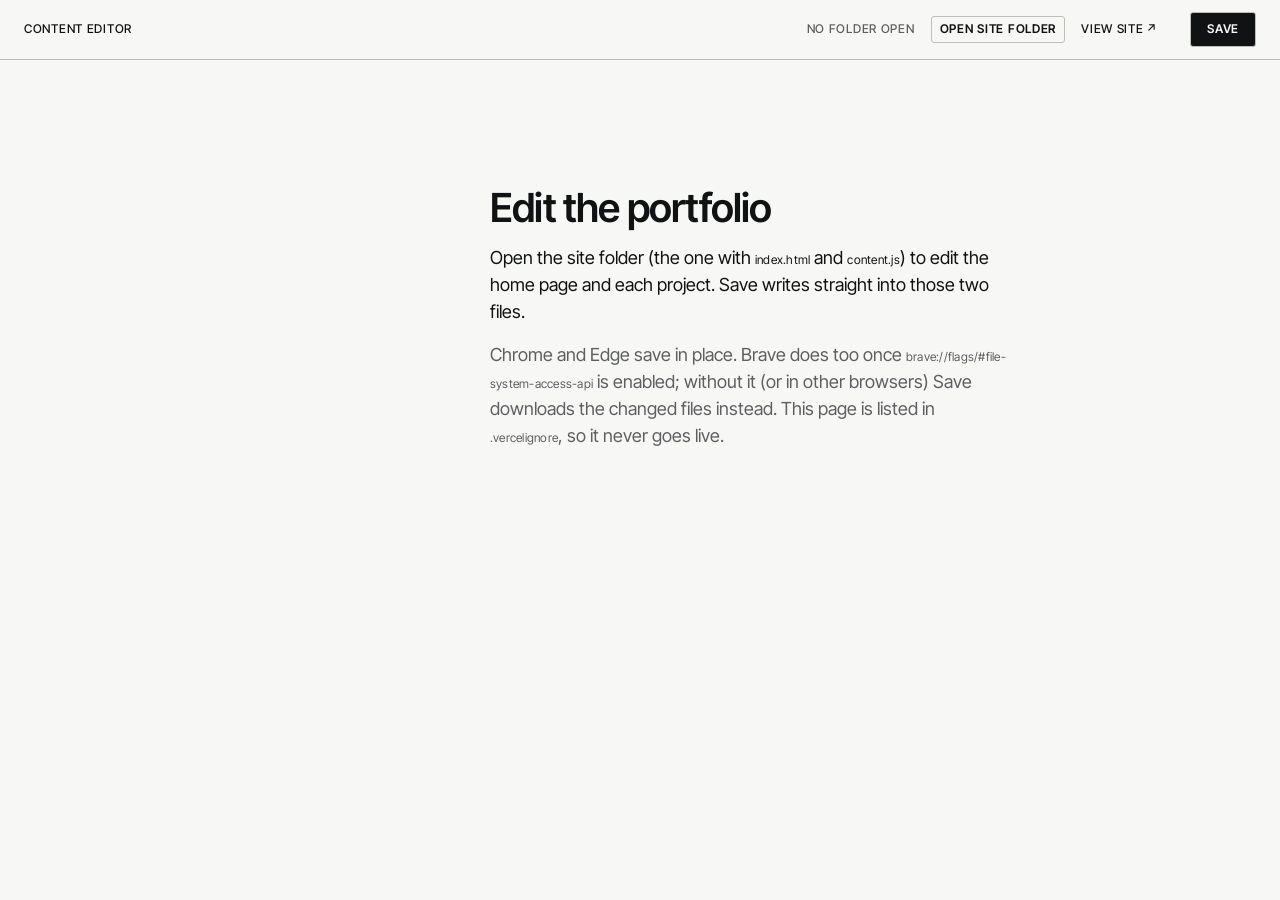
==== editor.html @ a37aa3e9 "Editor" ====
<!DOCTYPE html>
<html lang="en">
<head>
    <meta charset="UTF-8">
    <meta name="viewport" content="width=device-width, initial-scale=1.0">
    <meta name="robots" content="noindex, nofollow">
    <title>Content editor · Portfolio</title>
    <!-- Local editor for content.js and the résumé regions of index.html. Never deployed (.vercelignore).
         Saves in place with the File System Access API (Chrome, Edge, Brave with the flag on); otherwise saves as downloads. Serve the folder (Live Server, port 5501) and open /editor.html. -->
    <link rel="preconnect" href="https://fonts.googleapis.com">
    <link rel="preconnect" href="https://fonts.gstatic.com" crossorigin>
    <link rel="stylesheet" href="https://fonts.googleapis.com/css2?family=Inter+Tight:ital,wght@0,400..700;1,400..700&display=swap">
    <link rel="stylesheet" href="style.css">
    <style>
        /* Editor chrome only; the content itself uses the site's classes from style.css */
        body.ed { min-height: 100vh; display: flex; flex-direction: column; }

        .ed-bar {
            position: sticky; top: 0; z-index: 20;
            display: flex; flex-wrap: wrap; align-items: center; gap: var(--s-3) var(--s-4);
            padding: var(--s-3) var(--s-5);
            background: var(--paper); border-bottom: var(--line);
        }
        .ed-bar .ed-brand { margin-right: auto; }
        .ed-dot { display: inline-block; width: 8px; height: 8px; margin-right: var(--s-1); border-radius: 50%; background: var(--accent); vertical-align: middle; }
        .ed-status-err { color: #B3261E; }

        .ed-shell { flex: 1; display: grid; grid-template-columns: 220px 1fr; min-height: 0; }
        .ed-nav { position: sticky; top: 57px; align-self: start; padding: var(--s-5) var(--s-4); display: flex; flex-direction: column; gap: var(--s-1); }
        .ed-nav button { text-align: left; padding: var(--s-2) var(--s-3); border-radius: var(--radius-sm); }
        .ed-nav button:hover { background: var(--paper-2); }
        .ed-nav button[aria-current="page"] { background: var(--ink); color: var(--paper); }
        .ed-nav .ed-nav-label { margin: var(--s-4) var(--s-3) var(--s-1); }
        .ed-nav .ed-nav-label:first-child { margin-top: 0; }

        .ed-main { padding: var(--s-6) var(--s-6) var(--s-8); min-width: 0; }
        .ed-doc { max-width: 820px; margin-inline: auto; }
        .ed-section { margin: 0 0 var(--s-7); }
        .ed-section > .section-head { margin-bottom: var(--s-4); }
        .ed-hint { margin: 0 0 var(--s-4); }
        .ed-empty { max-width: 52ch; margin: var(--s-8) auto; }
        .ed-empty p { margin: 0 0 var(--s-4); }

        /* Editable text: a quiet hover and a clear focus, like a doc */
        [contenteditable] { outline: none; border-radius: var(--radius-sm); transition: background-color var(--dur) var(--ease), box-shadow var(--dur) var(--ease); }
        [contenteditable]:hover { background: var(--paper-2); }
        [contenteditable]:focus { background: #fff; box-shadow: 0 0 0 1px var(--accent), 0 0 0 4px #fff; }
        [contenteditable]:empty::before { content: attr(data-placeholder); color: var(--ink-2); opacity: 0.6; pointer-events: none; }

        .ed-field { display: grid; grid-template-columns: 9em 1fr; gap: var(--s-1) var(--s-4); align-items: baseline; margin: 0 0 var(--s-3); }
        .ed-field > label, .ed-field > .ed-label { color: var(--ink-2); }
        .ed-input, .ed-select {
            width: 100%; box-sizing: border-box; padding: var(--s-1) var(--s-2);
            font: inherit; font-size: var(--t-12); color: var(--ink);
            background: var(--paper); border: var(--line); border-radius: var(--radius-sm);
        }
        .ed-input:focus, .ed-select:focus { outline: 2px solid var(--accent); outline-offset: 0; }
        .ed-row { display: flex; gap: var(--s-2); align-items: center; }
        .ed-row > .ed-input { flex: 1; }

        .ed-tags { display: flex; flex-wrap: wrap; gap: var(--s-2); align-items: center; }
        .ed-tags .chip { display: inline-flex; gap: var(--s-1); align-items: center; }
        .ed-tags .ed-input { width: 10em; }

        .ed-btn { cursor: pointer; }
        .ed-btn-sm { padding: 2px var(--s-2); }
        .ed-x { color: var(--ink-2); cursor: pointer; }
        .ed-x:hover { color: #B3261E; }

        /* Results */
        .ed-results { display: flex; flex-wrap: wrap; list-style: none; margin: 0 0 var(--s-3); }
        .ed-results li { position: relative; flex: 1 1 160px; padding: var(--s-3); }
        .ed-results .ed-cell-tools { position: absolute; top: 2px; right: 2px; display: none; gap: 2px; }
        .ed-results li:hover .ed-cell-tools, .ed-results li:focus-within .ed-cell-tools { display: flex; }

        /* Specs */
        .ed-spec-group { margin: 0 0 var(--s-4); padding: var(--s-3); border: var(--line); border-radius: var(--radius); }
        .ed-spec-head { display: flex; gap: var(--s-2); align-items: center; margin-bottom: var(--s-2); }
        .ed-spec-head .mono { flex: 1; }
        .ed-spec-row { display: grid; grid-template-columns: 1fr 1.4fr auto; gap: var(--s-3); align-items: baseline; padding: 2px 0; border-bottom: var(--line-soft); }

        /* Blocks: the project body, read as one document */
        .ed-blocks { position: relative; }
        .ed-block { position: relative; padding-left: var(--s-1); }
        .ed-gutter {
            position: absolute; top: 2px; right: 100%; padding-right: var(--s-2);
            display: flex; gap: 2px; opacity: 0; transition: opacity var(--dur) var(--ease);
        }
        .ed-block:hover > .ed-gutter, .ed-block:focus-within > .ed-gutter, .ed-gutter:focus-within { opacity: 1; }
        .ed-gutter button { width: 24px; height: 24px; padding: 0; border-radius: var(--radius-sm); color: var(--ink-2); line-height: 1; }
        .ed-gutter button:hover { background: var(--paper-2); color: var(--ink); }
        .ed-block .prose-list li { padding-left: 2px; }
        .ed-card { margin: 0 0 var(--s-5); padding: var(--s-3); border: 1px dashed var(--edge); border-radius: var(--radius); background: var(--paper); }
        .ed-card-head { display: flex; gap: var(--s-3); align-items: center; margin-bottom: var(--s-2); }
        .ed-media { display: flex; flex-wrap: wrap; gap: var(--s-3); margin-bottom: var(--s-3); }
        .ed-media-item { width: 180px; display: flex; flex-direction: column; gap: var(--s-1); }
        .ed-media-item .ed-thumb { width: 180px; height: 120px; object-fit: contain; background: var(--paper-2); border: var(--line); border-radius: var(--radius-sm); }
        .ed-media-item .ed-row { justify-content: space-between; }
        .ed-caption { display: block; margin-top: var(--s-2); }
        .ed-fold { margin: 0 0 var(--s-5); padding: var(--s-3) var(--s-3) var(--s-1) var(--s-5); border-top: var(--line-soft); border-bottom: var(--line-soft); }
        .ed-fold > .ed-row { margin-bottom: var(--s-3); }
        .ed-add { margin: var(--s-2) 0 var(--s-5); }

        /* Floating tools */
        .ed-pop {
            position: absolute; z-index: 30; display: flex; gap: 2px; padding: 3px;
            background: var(--ink); border-radius: var(--radius-chip); box-shadow: 0 4px 16px rgba(17, 18, 20, 0.2);
        }
        .ed-pop button { padding: var(--s-1) var(--s-2); color: var(--paper); border-radius: var(--radius-sm); }
        .ed-pop button:hover { background: rgba(255, 255, 255, 0.16); }
        .ed-menu {
            position: absolute; z-index: 30; min-width: 190px; padding: var(--s-1);
            background: var(--paper); border: var(--line); border-radius: var(--radius); box-shadow: 0 8px 24px rgba(17, 18, 20, 0.14);
        }
        .ed-menu button { display: block; width: 100%; padding: var(--s-2) var(--s-3); text-align: left; border-radius: var(--radius-sm); }
        .ed-menu button:hover, .ed-menu button:focus-visible { background: var(--paper-2); }
        .ed-menu hr { border: 0; border-top: var(--line-soft); margin: var(--s-1) 0; }

        /* Home regions */
        .ed-region { position: relative; padding: var(--s-3) var(--s-4); border: 1px dashed transparent; border-radius: var(--radius); }
        .ed-region:hover { border-color: var(--edge); }
        .ed-region .rows > div, .ed-region .tags > li { position: relative; }
        .ed-region .lede { margin: 0; }
        .ed-region .about p { margin: 0; }
        .ed-region .headshot { display: block; width: 192px; }

        /* Media picker */
        .ed-picker { width: min(900px, 92vw); max-height: 86vh; padding: 0; border: var(--line); border-radius: var(--radius); background: var(--paper); }
        .ed-picker::backdrop { background: rgba(17, 18, 20, 0.4); }
        .ed-picker-head { position: sticky; top: 0; display: flex; gap: var(--s-3); align-items: center; padding: var(--s-3) var(--s-4); background: var(--paper); border-bottom: var(--line); }
        .ed-picker-head .ed-input { flex: 1; font-size: var(--t-18); }
        .ed-picker-grid { display: grid; grid-template-columns: repeat(auto-fill, minmax(150px, 1fr)); gap: var(--s-3); padding: var(--s-4); }
        .ed-picker-grid button { display: flex; flex-direction: column; gap: var(--s-1); padding: var(--s-1); text-align: left; border: var(--line); border-radius: var(--radius-sm); background: var(--paper); }
        .ed-picker-grid button:hover, .ed-picker-grid button:focus-visible { border-color: var(--accent); }
        .ed-picker-grid img, .ed-picker-grid .ed-vid { width: 100%; height: 100px; object-fit: contain; background: var(--paper-2); }
        .ed-picker-grid .ed-vid { display: grid; place-items: center; }
        .ed-picker-grid span { overflow-wrap: anywhere; }

        .ed-lint { margin: 0; padding: var(--s-3) var(--s-5); background: var(--paper-2); border-bottom: var(--line); }
        .ed-lint ul { margin: var(--s-1) 0 0; padding-left: var(--s-5); }

        @media (max-width: 860px) {
            .ed-shell { grid-template-columns: 1fr; }
            .ed-nav { position: static; flex-direction: row; flex-wrap: wrap; padding: var(--s-3) var(--s-4) 0; }
            .ed-nav .ed-nav-label { display: none; }
            .ed-main { padding: var(--s-5) var(--s-4) var(--s-8) var(--s-7); }
            .ed-field { grid-template-columns: 1fr; }
        }
    </style>
</head>
<body class="ed">
    <header class="ed-bar">
        <span class="mono ed-brand">Content editor</span>
        <span class="mono muted" id="ed-folder">No folder open</span>
        <button type="button" class="bare mono chip ed-btn" id="ed-open">Open site folder</button>
        <a class="mono link" href="index.html" target="_blank" rel="noopener" id="ed-view">View site</a>
        <span class="mono muted" id="ed-status" aria-live="polite"></span>
        <button type="button" class="bare mono chip chip-solid ed-btn" id="ed-save" disabled>Save</button>
    </header>
    <div class="ed-lint mono" id="ed-lint" hidden></div>
    <div class="ed-shell">
        <nav class="ed-nav mono" id="ed-nav" aria-label="Pages"></nav>
        <main class="ed-main" id="ed-main">
            <div class="ed-empty">
                <p class="title title-lg upright">Edit the portfolio</p>
                <p>Open the site folder (the one with <span class="mono-data">index.html</span> and <span class="mono-data">content.js</span>) to edit the home page and each project. Save writes straight into those two files.</p>
                <p class="muted">Chrome and Edge save in place. Brave does too once <span class="mono-data">brave://flags/#file-system-access-api</span> is enabled; without it (or in other browsers) Save downloads the changed files instead. This page is listed in <span class="mono-data">.vercelignore</span>, so it never goes live.</p>
            </div>
        </main>
    </div>

    <dialog class="ed-picker" id="ed-picker" aria-label="Choose a file">
        <div class="ed-picker-head">
            <input class="ed-input" id="ed-picker-filter" type="search" placeholder="Filter files" aria-label="Filter files">
            <form method="dialog"><button class="bare mono chip ed-btn">Close</button></form>
        </div>
        <div class="ed-picker-grid" id="ed-picker-grid"></div>
    </dialog>

    <script src="editor.js"></script>
</body>
</html>
---- style.css ----
/* Studio sheet: light gray paper, near-black ink, gray hairlines, one cobalt accent, one sans family. */
:root {
    --paper: #F7F7F5;
    --paper-2: #EDEDEA;
    --ink: #111214;
    --ink-2: #5E5F63;
    --rule: #D7D7D2;
    /* Hairline for box edges and the rules between cells; section heads keep an ink rule (--line-strong) */
    --edge: #BEBEB8;
    /* Cobalt, dark enough for 12px text: 6.1:1 on --paper, 5.6:1 on --paper-2 */
    --accent: #2350D8;

    /* Text and titles; labels, data, buttons and chart text use the same family in the label voice */
    --font: "Inter Tight", system-ui, sans-serif;
    --font-label: "Inter Tight", system-ui, sans-serif;

    --t-12: 12px;
    --t-18: 18px;
    --t-24: 24px;
    --t-40: 40px;
    --t-display: clamp(56px, 7.4vw, 112px);

    --s-1: 4px;
    --s-2: 8px;
    --s-3: 12px;
    --s-4: 16px;
    --s-5: 24px;
    --s-6: 32px;
    --s-7: 48px;
    --s-8: 96px;

    --line: 1px solid var(--edge);
    --line-strong: 1px solid var(--ink);
    --line-soft: 1px solid var(--rule);
    /* Corner rounding: boxes (frames, plates, ruled cell groups) and small parts (thumbnails, tooltips, focus rings) */
    --radius: 4px;
    --radius-sm: 2px;
    /* Chips (buttons, filters, skill tags): between the two, so they read as buttons */
    --radius-chip: 3px;
    --article: 960px;

    --dur: 110ms;
    --dur-slow: 200ms;
    --ease: cubic-bezier(0.2, 0.7, 0.2, 1);
}

*, *::before, *::after { box-sizing: border-box; }

[hidden] { display: none !important; }

html { background: var(--paper); }

body {
    margin: 0;
    background: var(--paper);
    color: var(--ink);
    font-family: var(--font);
    font-size: var(--t-18);
    line-height: 1.5;
    font-optical-sizing: auto;
    -webkit-font-smoothing: antialiased;
}

a { color: inherit; text-decoration: none; }

:focus-visible {
    outline: 2px solid var(--accent);
    outline-offset: var(--s-1);
    border-radius: var(--radius-sm);
}

/* ---------- Primitives: every component composes these ---------- */

/* Button with no chrome of its own; first, so the voices and .chip below override its resets */
.bare {
    margin: 0;
    padding: 0;
    border: 0;
    background: none;
    color: inherit;
    font: inherit;
    letter-spacing: inherit;
    text-align: left;
    cursor: pointer;
}

/* Text voices: labels (uppercase), data (case kept for units like mm, mAh, ρ), titles. ".mono" names the label voice, not a monospace font */
.mono {
    font-family: var(--font-label);
    font-size: var(--t-12);
    font-weight: 500;
    letter-spacing: 0.06em;
    text-transform: uppercase;
    line-height: 1.4;
}

.mono-data {
    font-family: var(--font-label);
    font-size: var(--t-12);
    letter-spacing: 0.02em;
}

/* Sans figures default to proportional: keep numbers in stat cells and tables aligned */
.mono, .mono-data { font-variant-numeric: tabular-nums; }

.muted { color: var(--ink-2); }

.title {
    font-family: var(--font);
    font-size: var(--t-18);
    font-weight: 500;
}

.title-md { font-size: var(--t-24); line-height: 1.2; }
.title-lg { font-size: var(--t-40); line-height: 1; letter-spacing: -0.02em; }
.title-display { font-size: var(--t-display); font-weight: 600; line-height: 0.9; letter-spacing: -0.03em; }

/* Semibold: titles that are scanned (entries, parts, cards, figures) rather than displayed */
.upright { font-style: normal; font-weight: 600; }

/* Semibold: section headings inside an article */
.subhead {
    font-family: var(--font);
    font-size: var(--t-24);
    font-weight: 600;
    line-height: 1.2;
    letter-spacing: -0.01em;
}

/* Hover underline in the accent; on a link itself or a title inside a clickable row */
.link {
    text-decoration: underline transparent;
    text-decoration-thickness: 0.08em;
    text-underline-offset: 0.25em;
    transition: text-decoration-color var(--dur) var(--ease);
}

.link:is(:hover, :focus-visible),
:is(a, button):is(:hover, :focus-visible) .link { text-decoration-color: var(--accent); }

/* Text links that leave the page (sites, email, files) get a diagonal arrow, hidden from screen readers */
a.link:not([href^="#"])::after { content: "\2009\2197"; content: "\2009\2197" / ""; }

/* Hover cue in the accent for small labels (part numbers, contents numbers); same triggers as .link */
.cue { transition: color var(--dur) var(--ease); }

.cue:is(:hover, :focus-visible),
:is(a, button):is(:hover, :focus-visible) .cue { color: var(--accent); }

/* Bulleted list with accent markers */
.marks { margin: 0; padding-left: var(--s-5); }
.marks li::marker { color: var(--accent); }

/* Ruled paper label; as a toggle button, pressed is inked in */
.chip {
    padding: var(--s-1) var(--s-2);
    border: var(--line);
    border-radius: var(--radius-chip);
    background: var(--paper);
    transition: color var(--dur) var(--ease), background-color var(--dur) var(--ease), border-color var(--dur) var(--ease);
}

.chip[aria-pressed="true"] { background: var(--ink); color: var(--paper); }

/* Buttons (jump nav, filter chips) a step heavier than the labels */
button.chip { font-weight: 600; }

/* Label/value list; optional <div> rows span both columns via subgrid */
.kv {
    display: grid;
    grid-template-columns: var(--kv-label, var(--s-8)) 1fr;
    gap: var(--kv-gap, var(--s-2)) var(--s-4);
    align-items: baseline;
    margin: 0;
}

.kv > div {
    grid-column: 1 / -1;
    display: grid;
    grid-template-columns: subgrid;
    align-items: baseline;
}

.kv dt { color: var(--ink-2); }
.kv dd { margin: 0; }

/* Ruled cells: the 1px gaps over the --edge background draw the internal rules. The outer edge is a real border,
   so it follows the rounded corners; the clip keeps the square cells inside it */
.cells {
    gap: 1px;
    /* Zero padding also clears the browser's list indent on <ul class="cells">, which would show as ink */
    padding: 0;
    border: var(--line);
    border-radius: var(--radius);
    overflow: hidden;
    background: var(--edge);
}

.cells > * { background: var(--paper); }

/* Stat cell: label and value stacked, usually inside .cells */
.stat {
    display: flex;
    flex-direction: column;
    gap: var(--s-1);
    min-width: 0;
    padding: var(--s-2) var(--s-3);
}

/* Tinted box: the panel, figure plates and empty thumbnails */
.tint { background-color: var(--paper-2); }

.section-head {
    margin: 0 0 var(--s-3);
    padding-bottom: var(--s-2);
    border-bottom: var(--line-strong);
}

/* Collapsible depth (<details>): a label-voice summary with an accent +/− marker, the body indented under it */
.fold { margin: 0 0 var(--s-5); border-top: var(--line-soft); border-bottom: var(--line-soft); }

.fold > summary {
    display: flex;
    gap: var(--s-3);
    align-items: baseline;
    padding: var(--s-2) 0;
    list-style: none;
    cursor: pointer;
}

.fold > summary::-webkit-details-marker { display: none; }

.fold > summary::before {
    content: "+";
    content: "+" / "";
    width: 1ch;
    color: var(--accent);
}

.fold[open] > summary::before { content: "\2212"; content: "\2212" / ""; }

.fold-body { padding: var(--s-2) 0 var(--s-1) var(--s-5); }
.fold-body > :last-child { margin-bottom: var(--s-3); }

/* ---------- Home: left column ---------- */
.sheet-left {
    width: 50%;
    min-height: 100vh;
    padding: var(--s-7);
    display: flex;
    flex-direction: column;
    gap: var(--s-7);
}

.name { margin: 0; }

.lede { margin: var(--s-5) 0 0; }

.bio { margin: var(--s-6) 0 0; }

/* The featured part's image under the bio: only on narrow screens, where the panel is hidden */
.frame.hero-frame { display: none; margin-top: var(--s-6); }

/* Section nav: a jump button per résumé section (Projects inked). It sits under the hero, then sticks to the
   top of the left column while the résumé scrolls, bleeding to the column edges so text passes under it.
   script.js marks the section being read (aria-current) and adds .is-stuck for the rule under it.
   The buttons stay on one row; if the column is too narrow the row scrolls sideways */
.jump {
    position: sticky;
    top: 0;
    z-index: 10;
    display: flex;
    gap: var(--s-2);
    overflow-x: auto;
    scrollbar-width: none;
    /* The column's flex gap is --s-7; the nav sits --s-6 under the bio, less its own top padding */
    margin: calc(var(--s-6) - var(--s-7) - var(--s-3)) calc(-1 * var(--s-7)) 0;
    padding: var(--s-3) var(--s-7);
    background: var(--paper);
    transition: box-shadow var(--dur) var(--ease);
}

.jump.is-stuck { box-shadow: 0 1px 0 var(--edge); }

.jump .chip { flex: none; }

/* Section headings land below the stuck nav (--jump-h is its measured height) */
.sheet-left .section-head { scroll-margin-top: calc(var(--jump-h, 0px) + var(--s-4)); }

.jump .chip[aria-current="true"]:not(.chip-solid) { border-color: var(--accent); color: var(--accent); }
.jump .chip-solid[aria-current="true"] { border-color: var(--accent); background: var(--accent); }

.chip-solid { padding: var(--s-2) var(--s-4); background: var(--ink); color: var(--paper); }
.chip-solid:is(:hover, :focus-visible) { border-color: var(--accent); background: var(--accent); }

/* Closing section: portrait beside the intro, the sign-off and contact links */
.about-body {
    display: grid;
    grid-template-columns: var(--portrait-w) 1fr;
    gap: var(--s-5);
    align-items: start;
    --portrait-w: calc(2 * var(--s-8));
}

/* Pre-cropped 4:5 at 2x (web/headshot.jpg), so the browser never shrinks the full-size original */
.headshot {
    width: 100%;
    height: auto;
    aspect-ratio: 4 / 5;
    /* Any photo fills the 4:5 frame, cropped rather than stretched, so the editor can swap it */
    object-fit: cover;
    border: var(--line);
    border-radius: var(--radius);
}

.about p { margin: 0 0 var(--s-4); }
.about p:last-child { margin-bottom: 0; }

/* Resume rows: spacing lives inside each row so hover targets touch, with no dead gap between entries */
.rows { row-gap: 0; }
.rows > div + div { padding-top: var(--s-3); }

.entry-title,
.entry-meta { display: block; }
.entry-desc { display: block; margin-top: var(--s-1); }

.entry-points { margin-top: var(--s-1); }

/* Skill chips: each skill is its own ruled label, so multi-word skills never run together */
.tags {
    display: flex;
    flex-wrap: wrap;
    gap: var(--s-2);
    margin: 0;
    padding: 0;
    list-style: none;
}

/* A wider label column clears "Electronics" and "Fabrication"; rows get extra air for the taller chips */
.skills { --kv-label: 7.5em; }
.skills > div + div { padding-top: var(--s-4); }

/* Discipline filter: chip toggles above the index */
.filter {
    display: flex;
    flex-wrap: wrap;
    gap: var(--s-2);
    margin-bottom: var(--s-4);
}

/* How many parts the chosen filter shows, at the end of the chip row */
.filter-status { align-self: center; margin-left: auto; }

.filter .chip:is(:hover, :focus-visible):not([aria-pressed="true"]),
.jump .chip:is(:hover, :focus-visible):not(.chip-solid) { color: var(--accent); }

/* Index rows: number, thumbnail, title over outcome over tags, year */
.index-head,
.part {
    display: grid;
    grid-template-columns: var(--s-7) var(--thumb-w) 1fr auto;
    gap: var(--s-4);
    align-items: baseline;
    --thumb-w: 96px;
}

.index-head { padding-bottom: var(--s-2); border-bottom: var(--line-strong); }

.index-list { list-style: none; margin: 0; padding: 0; }
.index-list > li { border-bottom: var(--line-soft); }

/* Rows bleed sideways so the rounded hover tint and focus ring clear the text; the rule under each stays square */
.part {
    margin-inline: calc(-1 * var(--s-2));
    padding: var(--s-4) var(--s-2);
    border-radius: var(--radius-sm);
    transition: background-color var(--dur) var(--ease);
}

.part:is(:hover, :focus-visible) { background: var(--paper-2); }
.part:focus-visible { outline-offset: -2px; }

.part-thumb {
    align-self: start;
    width: 100%;
    height: auto;
    aspect-ratio: 4 / 3;
    border: var(--line);
    border-radius: var(--radius-sm);
    object-fit: cover;
}

.part-outcome { display: block; margin-top: var(--s-1); }
.part-tags { display: block; margin-top: var(--s-2); }

.colophon { margin: auto 0 0; }

/* ---------- Home: featured-part panel ---------- */
.panel {
    position: fixed;
    top: 0;
    right: 0;
    width: 50%;
    height: 100vh;
    display: flex;
    flex-direction: column;
    border-left: var(--line);
}

/* The frame and its results row share one width, budgeted so both fit above the title block */
.panel-stage {
    --frame-w: min(100%, calc((100vh - 380px) * 1.6));
    flex: 1;
    min-height: 0;
    display: flex;
    flex-direction: column;
    align-items: center;
    justify-content: center;
    gap: var(--s-5);
    padding: var(--s-7) var(--s-8) var(--s-7) var(--s-7);
}

.frame-wrap {
    position: relative;
    width: var(--frame-w);
}

.results.panel-results { width: var(--frame-w); margin: 0; }

.frame {
    position: relative;
    aspect-ratio: 16 / 10;
    display: grid;
    place-items: center;
    overflow: hidden;
    border: var(--line);
    border-radius: var(--radius);
    background: var(--paper);
}

.frame video {
    position: absolute;
    inset: 0;
    width: 100%;
    height: 100%;
    object-fit: cover;
    opacity: 0;
    transition: opacity var(--dur-slow) var(--ease);
}

.frame video.visible { opacity: 1; }

.frame-label,
.frame-caption { margin: 0; }

/* Idle state: the featured project. Preview state: video or spec card. */
.frame-note,
.frame-card {
    position: absolute;
    inset: 0;
    display: flex;
    flex-direction: column;
    gap: var(--s-4);
    padding: var(--s-6);
}

.frame-note { transition: opacity var(--dur) var(--ease); }
.frame.has-preview .frame-note { opacity: 0; }

.frame-note .frame-caption { margin-top: auto; }

/* Featured photo fills the frame; its caption is a ruled paper label */
.frame-featured { padding: var(--s-4); }

.frame-featured img {
    position: absolute;
    inset: 0;
    width: 100%;
    height: 100%;
    object-fit: cover;
}

.frame-featured .frame-caption { position: relative; align-self: flex-start; }

/* The frame clips overflow, so the focus ring sits inside it */
.frame-featured:focus-visible { outline-offset: calc(-1 * var(--s-1)); }

.card-title { margin: 0; }

.card-body { max-width: 52ch; }
.card-body .frame-label { margin-bottom: var(--s-2); }

.card-excerpt {
    margin: 0;
    display: -webkit-box;
    -webkit-box-orient: vertical;
    -webkit-line-clamp: 3;
    line-clamp: 3;
    overflow: hidden;
}

/* Dimension lines: drawn around the frame while a part is selected */
.dim {
    position: absolute;
    color: var(--accent);
    pointer-events: none;
    opacity: 0;
    transition: opacity var(--dur) var(--ease);
}

.dim-x { left: 0; right: 0; top: calc(-1 * var(--s-6)); height: var(--s-4); border-inline: 1px solid currentColor; }
.dim-y { top: 0; bottom: 0; right: calc(-1 * var(--s-6)); width: var(--s-4); border-block: 1px solid currentColor; }

.dim-line {
    position: absolute;
    background: currentColor;
    transition: transform var(--dur-slow) var(--ease);
}

.dim-x .dim-line { left: 0; right: 0; top: 50%; height: 1px; transform: scaleX(0); }
.dim-y .dim-line { top: 0; bottom: 0; left: 50%; width: 1px; transform: scaleY(0); }

.dim-line::before,
.dim-line::after {
    content: "";
    position: absolute;
    width: var(--s-2);
    height: var(--s-2);
    background: currentColor;
}

.dim-x .dim-line::before { left: 0; top: calc(-1 * var(--s-1)); clip-path: polygon(0 50%, 100% 0, 100% 100%); }
.dim-x .dim-line::after { right: 0; top: calc(-1 * var(--s-1)); clip-path: polygon(0 0, 100% 50%, 0 100%); }
.dim-y .dim-line::before { top: 0; left: calc(-1 * var(--s-1)); clip-path: polygon(50% 0, 100% 100%, 0 100%); }
.dim-y .dim-line::after { bottom: 0; left: calc(-1 * var(--s-1)); clip-path: polygon(0 0, 100% 0, 50% 100%); }

.dim-label {
    position: absolute;
    top: 50%;
    left: 50%;
    transform: translate(-50%, -50%);
    padding: 0 var(--s-2);
    background: var(--paper-2);
    font-family: var(--font-label);
    font-size: var(--t-12);
    letter-spacing: 0.08em;
    line-height: 1;
}

.dim-y .dim-label { writing-mode: vertical-rl; padding: var(--s-2) 0; }

.frame-wrap.is-active .dim { opacity: 1; }
.frame-wrap.is-active .dim-line { transform: none; }

/* Title block: ruled cells, flush against the panel's own border, so only the free corner is rounded */
.title-block {
    align-self: flex-end;
    width: min(100%, 288px);
    display: grid;
    grid-template-columns: auto auto 1fr;
    border-width: 1px 0 0 1px;
    border-radius: var(--radius) 0 0 0;
    /* No clip: the contact links' focus rings must show; the first cell rounds itself instead */
    overflow: visible;
}

.title-block > :first-child { border-top-left-radius: calc(var(--radius) - 1px); }

.tb-cell { padding: var(--s-1) var(--s-2); }

.tb-wide { grid-column: span 3; }

.tb-value { white-space: nowrap; }

.tb-title { line-height: 1.2; }

.contact-links { display: flex; gap: var(--s-5); }

/* ---------- Project view: one centered article column ---------- */
.project {
    min-height: 100vh;
    display: flex;
    flex-direction: column;
    padding: 0 var(--s-7);
}

.project > * {
    width: min(100%, var(--article));
    margin-inline: auto;
}

.project-bar,
.project-foot {
    display: flex;
    justify-content: space-between;
    gap: var(--s-4);
    padding: var(--s-5) 0;
}

/* The bar stays at the top of a long article, so the index and the neighboring parts are always one click away */
.project-bar {
    position: sticky;
    top: 0;
    z-index: 10;
    padding: var(--s-4) 0;
    border-bottom: var(--line);
    background: var(--paper);
}

.bar-nav { display: flex; gap: var(--s-4); white-space: nowrap; }
.project-foot { flex-wrap: wrap; margin-top: auto; border-top: var(--line); }
.project-foot .contact-links { color: var(--ink); }
.foot-cta { display: flex; flex-wrap: wrap; gap: var(--s-2) var(--s-5); }

.project-head {
    padding: var(--s-8) 0 var(--s-7);
    border-bottom: var(--line-soft);
}

.project-title { margin: 0; }
.project-subtitle { margin: var(--s-4) 0 0; }

.project-grid {
    display: grid;
    gap: var(--s-6);
    padding: var(--s-7) 0 var(--s-8);
}

/* Summary: the 15-second read (problem, role, timeline, tools) above the key results */
.summary { --kv-label: 7.5em; }

/* Key results: ruled cells, value over a plain-language label over the mono detail */
.results {
    display: flex;
    flex-wrap: wrap;
    margin: 0 0 var(--s-7);
    list-style: none;
}

.results li { flex: 1 1 140px; padding: var(--s-3); }

.result-label { line-height: 1.25; }

.project-figure { margin: 0 0 var(--s-7); }
.project-figure figcaption { margin-top: var(--s-2); }
.project-frame video { opacity: 1; }
.project-frame img { position: absolute; inset: 0; width: 100%; height: 100%; object-fit: contain; }

.prose { max-width: 62ch; margin-inline: auto; }

.prose p { margin: 0 0 var(--s-5); line-height: 1.6; }
/* Jumped-to headings land below the sticky bar (about --s-7 tall) */
.prose .subhead { margin: var(--s-7) 0 var(--s-3); scroll-margin-top: calc(var(--s-7) + var(--s-5)); }

/* Section number sits above the heading, matching the contents list */
.subhead-no { display: block; margin-bottom: var(--s-1); }

/* Scannable lists: accent markers (.marks), small-caps <strong> labels lead each item */
.prose-list { margin-bottom: var(--s-5); }
.prose-list li + li { margin-top: var(--s-2); }

/* Contents: numbered section buttons in two columns */
.toc { margin: var(--s-6) 0 0; }

.toc-list {
    columns: 2;
    column-gap: var(--s-6);
    margin: 0;
    padding: 0;
    list-style: none;
}

.toc-list li { break-inside: avoid; }

.toc-item {
    display: flex;
    gap: var(--s-3);
    align-items: baseline;
    width: 100%;
    padding: var(--s-1) 0;
}

/* Next part: closes the article and keeps the reader going */
.next-part {
    display: flex;
    flex-direction: column;
    gap: var(--s-1);
    margin-top: var(--s-7);
    padding-top: var(--s-3);
    border-top: var(--line);
}

/* Links inside running text and captions keep their underline, or they read as plain words */
.prose :is(p, figcaption) .link { color: var(--accent); text-decoration-color: currentColor; }

.prose strong {
    font-weight: 600;
    font-variant-caps: all-small-caps;
    letter-spacing: 0.04em;
}

/* ---------- Project spec sheet: title-block cells ---------- */
.spec-sheet { margin-bottom: var(--s-7); }

.spec-groups { display: flex; flex-wrap: wrap; }

/* Growing cells always fill each row, so no ink shows through */
.spec-group {
    flex: 1 1 240px;
    padding: var(--s-3) var(--s-4) var(--s-4);
}

.spec-group-head { margin: 0 0 var(--s-2); color: var(--accent); }

.spec-rows { --kv-label: auto; --kv-gap: var(--s-1); }
.spec-rows dd { text-align: right; }

/* ---------- Project figures ---------- */
.fig { margin: var(--s-6) 0 var(--s-7); }
.fig-plate { border: var(--line); border-radius: var(--radius); padding: var(--s-5); }
.fig figcaption { margin-top: var(--s-2); }

/* Airfoil overlay (SVG units are millimeters) */
.af-plot { display: block; width: 100%; height: auto; overflow: visible; }
.af-plot path { fill: none; stroke-width: 0.45; stroke-linejoin: round; }
.af-curr { stroke: var(--accent); }
.af-prev { stroke: var(--ink-2); stroke-dasharray: 1.6 1; }
.af-chord { stroke: var(--rule); stroke-width: 0.25; stroke-dasharray: 1 1; }
.af-tick { stroke: var(--ink); stroke-width: 0.2; }

.af-scale {
    display: flex;
    justify-content: space-between;
    margin-top: var(--s-1);
}

.fig-legend {
    display: grid;
    gap: var(--s-2);
    margin: var(--s-5) 0 0;
    padding: 0;
    list-style: none;
}

.fig-legend li {
    display: flex;
    flex-wrap: wrap;
    align-items: baseline;
    gap: 0 var(--s-3);
}

.swatch {
    width: var(--s-5);
    align-self: center;
    border-top: 2px solid var(--accent);
}

.swatch-dash { border-top: 2px dashed var(--ink-2); }

/* Section polars: E205 is the gray baseline (dashed), I.S.A. 960 the accent current design */
/* Plain paper behind the charts, not the plate tint */
.fig-plate.polars { background: var(--paper); }

/* Photos and renders fill the plate edge to edge, clipped to its corners (chart plates don't clip: their tooltips overflow) */
.fig-plate.photo { padding: 0; overflow: hidden; background: var(--paper); }
.fig-img { display: block; width: 100%; height: auto; cursor: zoom-in; }
video.fig-img { cursor: auto; }

/* Media rows: ink gutters between items, like .cells; --aspect (summed width/height, set by script.js)
   caps the row at about 560px tall, so a lone portrait doesn't fill the column */
.fig-media { display: grid; gap: 1px; background: var(--ink); }
.fig.has-media { max-width: calc(560px * var(--aspect)); margin-inline: auto; }

/* Lightbox: a figure photo at full size over a dimmed page. The dialog has no padding (the body does),
   so script.js can tell a backdrop click from a click inside */
.lightbox {
    max-width: calc(100vw - 2 * var(--s-4));
    max-height: calc(100vh - 2 * var(--s-4));
    padding: 0;
    border: var(--line);
    border-radius: var(--radius);
    background: var(--paper);
    color: var(--ink);
}

.lightbox::backdrop { background: color-mix(in srgb, var(--ink) 75%, transparent); }

.lightbox-body { display: grid; gap: var(--s-3); padding: var(--s-4); }

/* Room is left under the image for the caption row */
.lightbox img {
    display: block;
    max-width: 100%;
    max-height: calc(100vh - 2 * var(--s-8));
    width: auto;
    height: auto;
    margin-inline: auto;
}

.lightbox-bar { display: flex; align-items: baseline; justify-content: space-between; gap: var(--s-4); }
.lightbox-bar p { margin: 0; }
.lightbox .link { color: var(--accent); text-decoration-color: currentColor; }
.lightbox .chip:is(:hover, :focus-visible) { color: var(--accent); }

.fig-legend-row { display: flex; flex-wrap: wrap; gap: var(--s-2) var(--s-6); margin: 0 0 var(--s-4); }

.polar-charts { display: grid; gap: var(--s-6); }

.polar-title { margin: 0 0 var(--s-2); }

.polar-plot { position: relative; }

.polar-svg {
    display: block;
    width: 100%;
    overflow: visible;
    touch-action: pan-y;
    font-family: var(--font-label);
    font-size: var(--t-12);
}

.polar-grid { stroke: var(--rule); stroke-width: 1; }
.polar-zero,
.polar-axis { stroke: var(--ink-2); stroke-width: 1; }
.polar-tick { fill: var(--ink-2); }
.polar-label { fill: var(--ink); }

.polar-line { fill: none; stroke-width: 2; stroke-linejoin: round; stroke-linecap: round; }
.polar-line.polar-curr { stroke: var(--accent); }
.polar-line.polar-prev { stroke: var(--ink-2); stroke-dasharray: 6 4; }

.polar-cross { stroke: var(--ink-2); stroke-width: 1; stroke-dasharray: 2 3; }
.polar-hover circle { stroke: var(--paper); stroke-width: 2; }
.polar-hover .polar-curr { fill: var(--accent); }
.polar-hover .polar-prev { fill: var(--ink-2); }
.polar-hit { fill: transparent; pointer-events: all; cursor: crosshair; }

.polar-tip {
    position: absolute;
    z-index: 1;
    max-width: 260px;
    padding: var(--s-2) var(--s-3);
    border: var(--line);
    border-radius: var(--radius-sm);
    background: var(--paper);
    line-height: 1.5;
    pointer-events: none;
}

.polar-tip p { margin: 0; }
.polar-tip p + p { margin-top: var(--s-1); }
.polar-tip-name { display: block; }

.polar-table {
    width: 100%;
    margin-top: var(--s-6);
    border-collapse: collapse;
}

.polar-table th,
.polar-table td { padding: var(--s-2) var(--s-2) var(--s-2) 0; text-align: left; border-bottom: var(--line-soft); }
.polar-table thead th { font-weight: 400; border-bottom: var(--line); }

/* Airfoil sweep scatter: gray field, the chosen foil in the accent */
.sweep-dot { fill: var(--ink-2); fill-opacity: 0.35; }
.sweep-out { fill-opacity: 0.12; }  /* below the 8 mm minimum: shown, not ranked */
.sweep-pick { fill: var(--accent); stroke: var(--paper); stroke-width: 2; }
.sweep-hover { fill: none; stroke: var(--ink); stroke-width: 1.5; }
.sweep-min { stroke: var(--accent); stroke-width: 1; stroke-dasharray: 4 3; }

/* Generation timeline: numbered step rows */
.pipe-head { margin: 0 0 var(--s-2); color: var(--accent); }

.pipe-steps { margin: 0; padding: 0; list-style: none; }

.pipe-steps li {
    display: grid;
    grid-template-columns: var(--s-5) 1fr auto;
    align-items: baseline;
    gap: var(--s-3);
    padding: var(--s-3) 0;
    border-bottom: var(--line-soft);
}

.pipe-step { display: flex; flex-direction: column; gap: var(--s-1); }
.pipe-result { text-align: right; }
.pipe-steps li:last-child .pipe-result { color: var(--accent); }

/* Reynolds calculator */
.re-eq {
    margin: 0 0 var(--s-5);
    font-size: var(--t-24);
    text-align: center;
}

.frac {
    display: inline-flex;
    flex-direction: column;
    vertical-align: middle;
    text-align: center;
    line-height: 1.3;
}

.frac > span { padding: 0 var(--s-1); }
.frac > span + span { border-top: 1px solid currentColor; }

.re-inputs { display: grid; gap: var(--s-3); margin-bottom: var(--s-5); }

.re-input {
    display: grid;
    grid-template-columns: 8.5em 1fr 5.5em;
    align-items: center;
    gap: var(--s-3);
}

.re-input input { width: 100%; margin: 0; accent-color: var(--accent); }
.re-input output { text-align: right; }

.re-values { display: flex; flex-wrap: wrap; margin: 0; }

.re-values > div { flex: 1 1 120px; }

.re-values dd { margin: 0; }
.re-total dd { font-size: var(--t-18); color: var(--accent); }

/* ---------- Narrow screens: one column; index rows carry their own images, so the panel is dropped ---------- */
@media (max-width: 860px) {
    .sheet-left {
        width: auto;
        min-height: 0;
        padding: var(--s-5) var(--s-4) var(--s-7);
    }

    .panel { display: none; }

    .frame.hero-frame { display: grid; }

    /* The nav row bleeds to the narrower page gutter */
    .jump {
        margin-inline: calc(-1 * var(--s-4));
        padding-inline: var(--s-4);
    }

    /* Portrait stacks above the text */
    .about-body { grid-template-columns: 1fr; }
    .headshot { width: var(--portrait-w); }

    /* Rows drop to three columns; the year moves under the outcome */
    .index-head,
    .part { grid-template-columns: var(--s-5) var(--thumb-w) 1fr; --thumb-w: 72px; }
    .part > :last-child { grid-column: 3; }
    .index-head > :last-child { display: none; }

    .project { padding: 0 var(--s-4); }
    .project-head { padding: var(--s-7) 0 var(--s-6); }

    .fig-plate { padding: var(--s-4); }
    .toc-list { columns: 1; }
    .re-input { grid-template-columns: 1fr auto; gap: var(--s-1) var(--s-3); }
    .re-input input { grid-column: 1 / -1; grid-row: 2; }
    .pipe-steps li { grid-template-columns: var(--s-5) 1fr; }
    .pipe-result { grid-column: 2; text-align: left; }
}

/* ---------- Print and save-to-PDF: one column of content, no navigation; script.js opens the folds ---------- */
@media print {
    .panel, .jump, .filter, .hero-frame, .project-bar, .toc, .next-part, .lightbox, video { display: none !important; }

    .sheet-left { width: auto; min-height: 0; padding: 0; gap: var(--s-6); }
    .project { min-height: 0; padding: 0; }
    .project-head { padding-top: 0; }

    /* Paper can't follow a link, so outside links print their address */
    a.link[href^="http"]::after { content: " (" attr(href) ")"; }

    .part, .rows > div, .fig, .results, .spec-group { break-inside: avoid; }
    .section-head, .subhead { break-after: avoid; }
}

@media (prefers-reduced-motion: reduce) {
    *, *::before, *::after { transition-duration: 0s !important; }
}
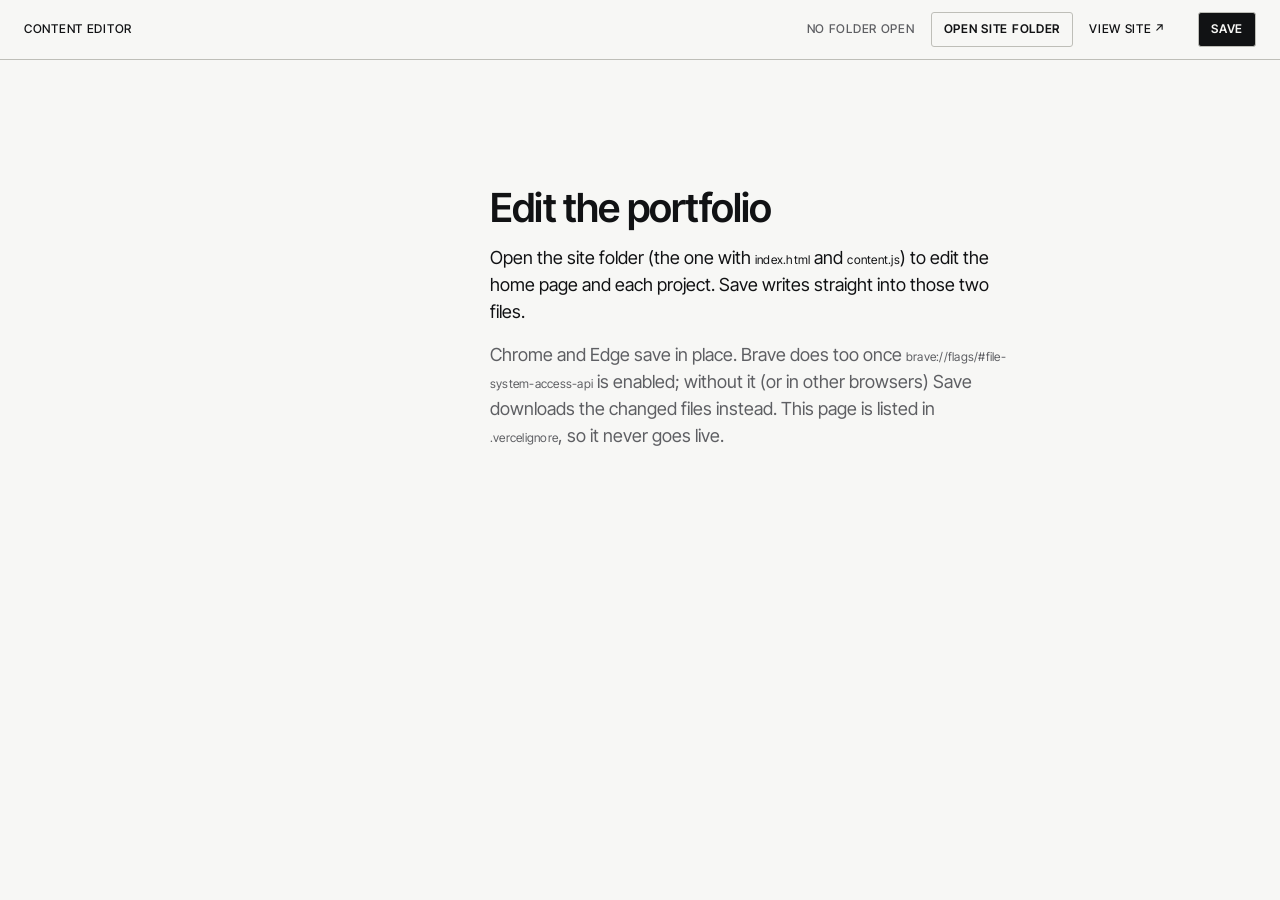
==== commit 74335abc: "Save" ====
--- a/editor.html
+++ b/editor.html
@@ -94,7 +94,9 @@
         .ed-card-head { display: flex; gap: var(--s-3); align-items: center; margin-bottom: var(--s-2); }
         .ed-media { display: flex; flex-wrap: wrap; gap: var(--s-3); margin-bottom: var(--s-3); }
         .ed-media-item { width: 180px; display: flex; flex-direction: column; gap: var(--s-1); }
-        .ed-media-item .ed-thumb { width: 180px; height: 120px; object-fit: contain; background: var(--paper-2); border: var(--line); border-radius: var(--radius-sm); }
+        .ed-thumb { object-fit: contain; background: var(--paper-2); border: var(--line); border-radius: var(--radius-sm); }
+        .ed-media-item .ed-thumb { width: 180px; height: 120px; }
+        .ed-row > .ed-thumb { flex: none; width: 96px; height: 64px; }
         .ed-media-item .ed-row { justify-content: space-between; }
         .ed-caption { display: block; margin-top: var(--s-2); }
         .ed-fold { margin: 0 0 var(--s-5); padding: var(--s-3) var(--s-3) var(--s-1) var(--s-5); border-top: var(--line-soft); border-bottom: var(--line-soft); }
--- a/style.css
+++ b/style.css
@@ -15,10 +15,14 @@
     --font-label: "Inter Tight", system-ui, sans-serif;
 
     --t-12: 12px;
+    /* Supporting text: meta lines, outcomes, result labels, captions */
+    --t-15: 15px;
     --t-18: 18px;
     --t-24: 24px;
     --t-40: 40px;
     --t-display: clamp(56px, 7.4vw, 112px);
+    /* Project titles: smaller than the name, so long titles stay within two lines */
+    --t-project: clamp(40px, 5.2vw, 72px);
 
     --s-1: 4px;
     --s-2: 8px;
@@ -105,6 +109,9 @@
 
 .muted { color: var(--ink-2); }
 
+/* Supporting voice: one step under body text, sentence case, for meta lines, outcomes, result labels and captions */
+.caption, .entry-meta, .entry-desc, .part-outcome, .result-label { font-size: var(--t-15); line-height: 1.45; }
+
 .title {
     font-family: var(--font);
     font-size: var(--t-18);
@@ -162,8 +169,8 @@
 
 .chip[aria-pressed="true"] { background: var(--ink); color: var(--paper); }
 
-/* Buttons (jump nav, filter chips) a step heavier than the labels */
-button.chip { font-weight: 600; }
+/* Buttons (jump nav, filter chips) a step heavier than the labels, all one size */
+button.chip { padding: var(--s-2) var(--s-3); font-weight: 600; }
 
 /* Label/value list; optional <div> rows span both columns via subgrid */
 .kv {
@@ -252,11 +259,22 @@
     gap: var(--s-7);
 }
 
+/* The hero fills the first screen: the section nav sits on its bottom edge and the résumé starts below the fold.
+   Subtracts the top padding (--s-7), the nav's offset under the intro (--s-6 − --s-3), the nav's measured
+   height (--jump-h) and a bottom inset (--s-6) */
+.intro {
+    display: flex;
+    flex-direction: column;
+    min-height: calc(100svh - var(--s-7) - (var(--s-6) - var(--s-3)) - var(--jump-h, 56px) - var(--s-6));
+}
+
 .name { margin: 0; }
 
-.lede { margin: var(--s-5) 0 0; }
-
-.bio { margin: var(--s-6) 0 0; }
+/* The bottom margin is the least gap above the bio */
+.lede { margin: var(--s-5) 0 var(--s-6); }
+
+/* The bio sits on a hairline at the bottom of the hero, just above the nav; the auto margin takes the spare height */
+.bio { margin: auto 0 0; padding-top: var(--s-5); border-top: var(--line-soft); }
 
 /* The featured part's image under the bio: only on narrow screens, where the panel is hidden */
 .frame.hero-frame { display: none; margin-top: var(--s-6); }
@@ -284,14 +302,22 @@
 
 .jump .chip { flex: none; }
 
+/* Buttons centered in the column. Auto margins rather than justify-content: center, which would clip the
+   first buttons once the row overflows and scrolls sideways (the margins then collapse to 0) */
+.jump > :first-child { margin-inline-start: auto; }
+.jump > :last-child { margin-inline-end: auto; }
+
 /* Section headings land below the stuck nav (--jump-h is its measured height) */
 .sheet-left .section-head { scroll-margin-top: calc(var(--jump-h, 0px) + var(--s-4)); }
 
 .jump .chip[aria-current="true"]:not(.chip-solid) { border-color: var(--accent); color: var(--accent); }
 .jump .chip-solid[aria-current="true"] { border-color: var(--accent); background: var(--accent); }
 
-.chip-solid { padding: var(--s-2) var(--s-4); background: var(--ink); color: var(--paper); }
+.chip-solid { background: var(--ink); color: var(--paper); }
 .chip-solid:is(:hover, :focus-visible) { border-color: var(--accent); background: var(--accent); }
+
+/* Once stuck, only the current section is highlighted: Projects drops to an outline while another section is read */
+.jump.is-stuck .chip-solid:not([aria-current="true"]):not(:hover, :focus-visible) { background: var(--paper); color: var(--ink); }
 
 /* Closing section: portrait beside the intro, the sign-off and contact links */
 .about-body {
@@ -336,6 +362,9 @@
     list-style: none;
 }
 
+/* Skills are labels, not buttons: a tint with no outline, so only clickable chips are ruled */
+.tags .chip { border-color: transparent; background: var(--paper-2); }
+
 /* A wider label column clears "Electronics" and "Fabrication"; rows get extra air for the taller chips */
 .skills { --kv-label: 7.5em; }
 .skills > div + div { padding-top: var(--s-4); }
@@ -354,17 +383,14 @@
 .filter .chip:is(:hover, :focus-visible):not([aria-pressed="true"]),
 .jump .chip:is(:hover, :focus-visible):not(.chip-solid) { color: var(--accent); }
 
-/* Index rows: number, thumbnail, title over outcome over tags, year */
-.index-head,
+/* Index rows: number, thumbnail, title over outcome over the year-and-tags line */
 .part {
     display: grid;
-    grid-template-columns: var(--s-7) var(--thumb-w) 1fr auto;
+    grid-template-columns: var(--s-6) var(--thumb-w) 1fr;
     gap: var(--s-4);
     align-items: baseline;
-    --thumb-w: 96px;
-}
-
-.index-head { padding-bottom: var(--s-2); border-bottom: var(--line-strong); }
+    --thumb-w: 128px;
+}
 
 .index-list { list-style: none; margin: 0; padding: 0; }
 .index-list > li { border-bottom: var(--line-soft); }
@@ -581,7 +607,9 @@
     min-height: 100vh;
     display: flex;
     flex-direction: column;
-    padding: 0 var(--s-7);
+    padding: 0 var(--gutter);
+    /* Page gutter, also the limit for media rows that break out of the text column */
+    --gutter: var(--s-7);
 }
 
 .project > * {
@@ -613,11 +641,11 @@
 .foot-cta { display: flex; flex-wrap: wrap; gap: var(--s-2) var(--s-5); }
 
 .project-head {
-    padding: var(--s-8) 0 var(--s-7);
+    padding: var(--s-7) 0;
     border-bottom: var(--line-soft);
 }
 
-.project-title { margin: 0; }
+.project-title { margin: 0; font-size: var(--t-project); line-height: 1; }
 .project-subtitle { margin: var(--s-4) 0 0; }
 
 .project-grid {
@@ -628,6 +656,7 @@
 
 /* Summary: the 15-second read (problem, role, timeline, tools) above the key results */
 .summary { --kv-label: 7.5em; }
+.summary dd { max-width: 62ch; }
 
 /* Key results: ruled cells, value over a plain-language label over the mono detail */
 .results {
@@ -766,10 +795,15 @@
 .fig-img { display: block; width: 100%; height: auto; cursor: zoom-in; }
 video.fig-img { cursor: auto; }
 
-/* Media rows: ink gutters between items, like .cells; --aspect (summed width/height, set by script.js)
-   caps the row at about 560px tall, so a lone portrait doesn't fill the column */
+/* Media rows: ink gutters between items, like .cells. They break out of the text column up to the article
+   width, centered on the text; --aspect (summed width/height, set by script.js) caps the row at about 560px tall,
+   so a lone portrait doesn't fill the column */
 .fig-media { display: grid; gap: 1px; background: var(--ink); }
-.fig.has-media { max-width: calc(560px * var(--aspect)); margin-inline: auto; }
+.fig.has-media {
+    --w: min(var(--article), calc(560px * var(--aspect)), calc(100vw - 2 * var(--gutter)));
+    width: var(--w);
+    margin-inline: calc(50% - var(--w) / 2);
+}
 
 /* Lightbox: a figure photo at full size over a dimmed page. The dialog has no padding (the body does),
    so script.js can tell a backdrop click from a click inside */
@@ -931,6 +965,9 @@
         padding: var(--s-5) var(--s-4) var(--s-7);
     }
 
+    /* Same first-screen hero, for the smaller top padding (--s-5) and bottom inset (--s-4) */
+    .intro { min-height: calc(100svh - var(--s-5) - (var(--s-6) - var(--s-3)) - var(--jump-h, 56px) - var(--s-4)); }
+
     .panel { display: none; }
 
     .frame.hero-frame { display: grid; }
@@ -945,13 +982,10 @@
     .about-body { grid-template-columns: 1fr; }
     .headshot { width: var(--portrait-w); }
 
-    /* Rows drop to three columns; the year moves under the outcome */
-    .index-head,
+    /* Narrower number and thumbnail columns */
     .part { grid-template-columns: var(--s-5) var(--thumb-w) 1fr; --thumb-w: 72px; }
-    .part > :last-child { grid-column: 3; }
-    .index-head > :last-child { display: none; }
-
-    .project { padding: 0 var(--s-4); }
+
+    .project { --gutter: var(--s-4); }
     .project-head { padding: var(--s-7) 0 var(--s-6); }
 
     .fig-plate { padding: var(--s-4); }
@@ -967,6 +1001,7 @@
     .panel, .jump, .filter, .hero-frame, .project-bar, .toc, .next-part, .lightbox, video { display: none !important; }
 
     .sheet-left { width: auto; min-height: 0; padding: 0; gap: var(--s-6); }
+    .intro { min-height: 0; }
     .project { min-height: 0; padding: 0; }
     .project-head { padding-top: 0; }
 
